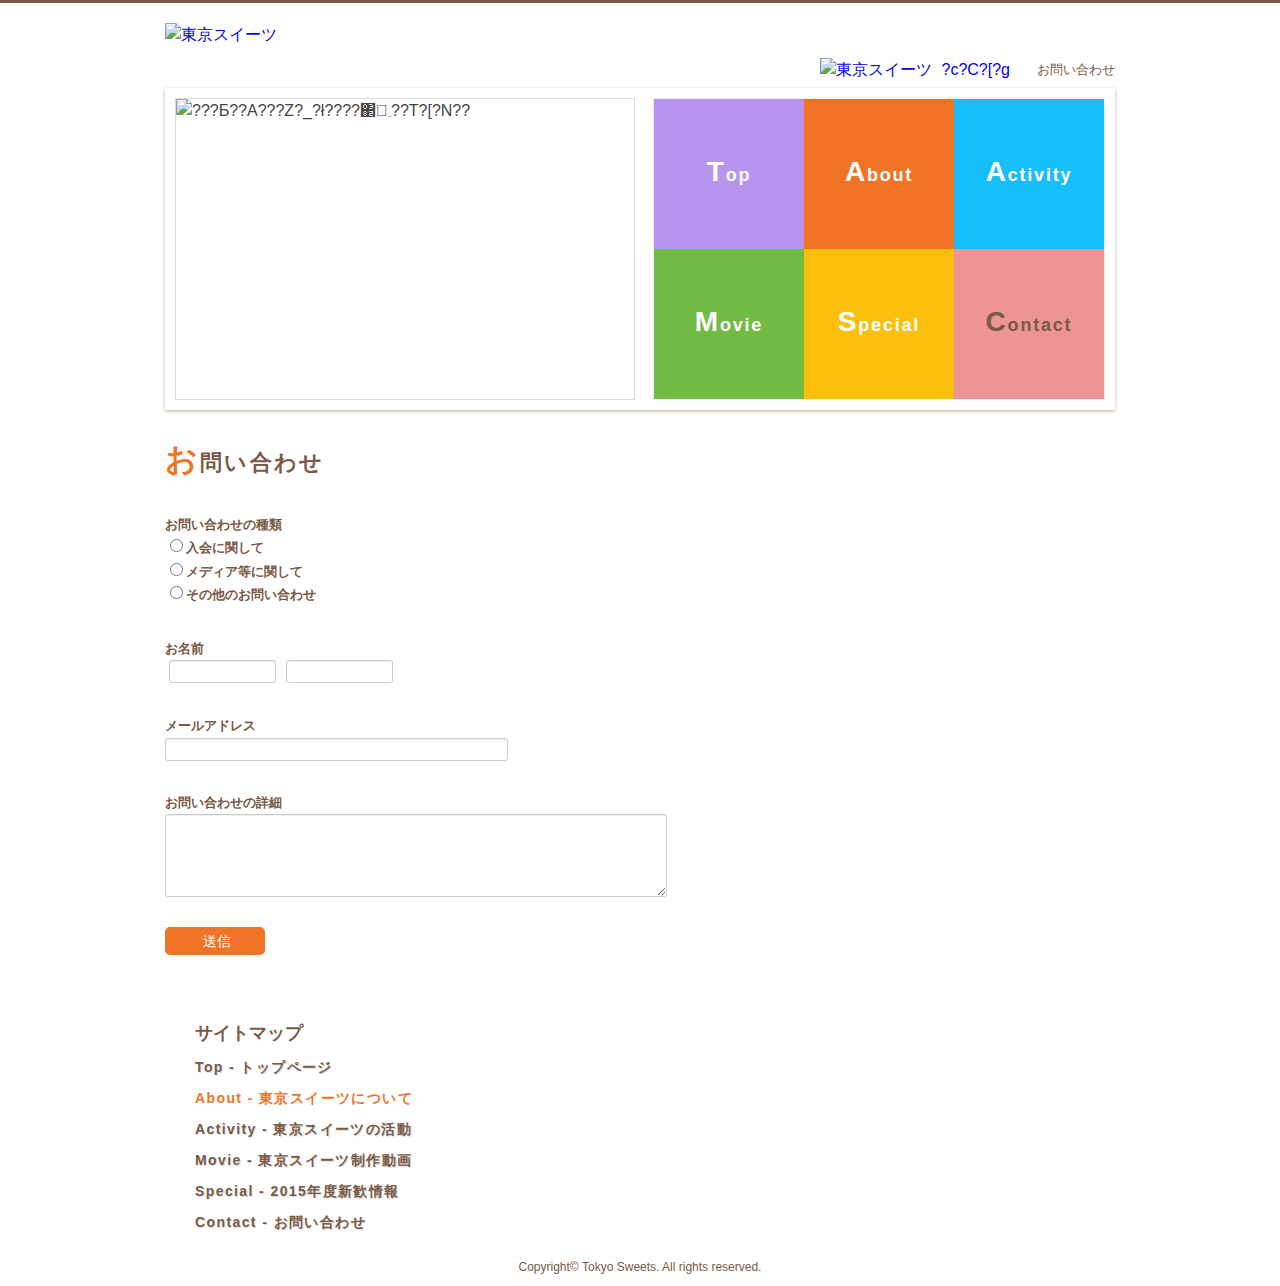
==== contact.html @ e3eeb90f "Initial commit" ====
<?xml version="1.0" encoding="utf-8"?>
<!DOCTYPE html PUBLIC "-//W3C//DTD XHTML 1.0 Transitional//EN" "http://www.w3.org/TR/xhtml1/DTD/xhtml1-transitional.dtd">
<html xmlns="http://www.w3.org/1999/xhtml" xml:lang="ja" lang="ja">
<head>
<title>お問い合わせ | 早稲田大学東京スイーツ</title>
<meta http-equiv="content-type" content="text/html; charset=utf-8" />
<meta http-equiv="content-style-type" content="text/css" />
<meta http-equiv="content-script-type" content="text/javascript" />
<meta name="description" content="東京スイーツは、早稲田発のインカレスイーツサークルです。休日に六本木、吉祥寺、自由が丘、表参道、銀座など、オシャレな街のスイーツ店やカフェを巡ります。" />
<meta name="robots" content="all" />
<link rel="shortcut icon" href="favicon.ico">
<link href="./css/base.css" rel="stylesheet" type="text/css" media="all" />
<link href="./css/contact.css" rel="stylesheet" type="text/css" media="all" />
<script type="text/javascript">

  var _gaq = _gaq || [];
  _gaq.push(['_setAccount', 'UA-22535182-1']);
  _gaq.push(['_trackPageview']);

  (function() {
    var ga = document.createElement('script'); ga.type = 'text/javascript'; ga.async = true;
    ga.src = ('https:' == document.location.protocol ? 'https://ssl' : 'http://www') + '.google-analytics.com/ga.js';
    var s = document.getElementsByTagName('script')[0]; s.parentNode.insertBefore(ga, s);
  })();

</script>
</head>

<body>
<div id="fb-root"></div>
<script>(function(d, s, id) {
  var js, fjs = d.getElementsByTagName(s)[0];
  if (d.getElementById(id)) {return;}
  js = d.createElement(s); js.id = id;
  js.src = "//connect.facebook.net/ja_JP/all.js#xfbml=1&appId=185633031485775";
  fjs.parentNode.insertBefore(js, fjs);
}(document, 'script', 'facebook-jssdk'));
</script>

<div id="top_bar" name="top_bar">
</div>

<div id="hd" class="clearfix">
<a href="./index.html"><img src="./images/logo.png" alt="東京スイーツ" class="logo" /></a>
<p class="hd_contact"><a href="./contact.html">お問い合わせ</a></p>
<ul class="social_bt clearfix">
<li><a href="http://b.hatena.ne.jp/entry/http://www.tokyosweets.in/" class="hatena-bookmark-button" data-hatena-bookmark-title="お問い合わせ | 早稲田大学東京スイーツ" data-hatena-bookmark-layout="standard" title="東京スイーツ"><img src="http://b.st-hatena.com/images/entry-button/button-only.gif" alt="東京スイーツ" width="20" height="20" style="border: none;" /></a><script type="text/javascript" src="http://b.st-hatena.com/js/bookmark_button.js" charset="utf-8" async="async"></script></li>
<li><a href="https://twitter.com/share" class="twitter-share-button" data-url="http://www.tokyosweets.in/" data-count="horizontal" data-via="tokyo_sweets_" data-lang="ja">?c?C?[?g</a><script type="text/javascript" src="//platform.twitter.com/widgets.js"></script></li>
</ul>
</div>

<div id="menu" class="clearfix">
<img src="./images/media.png" alt="???Ƃ??A???Z?_?ł????΂񂠂܂??T?[?N??" class="menu_img" />
<ul class="clearfix">
<li class="color0"><a href="./index.html">Top</a></li>
<li class="color1"><a href="./about.html">About</a></li>
<li class="color2"><a href="./activity.html">Activity</a></li>
<li class="color3"><a href="./movie.html">Movie</a></li>
<li class="color4"><a href="./special.html">Special</a></li>
<li class="color5"><a class="menu_current">Contact</a></li>
</ul>
</div><!-- End #menu -->

<h1 class="title_h2">お問い合わせ</h1>

<div id="contents">
<form action="https://ssl.form-mailer.jp/fm/service/Forms/confirm" method="post" name="form1" ENCTYPE="multipart/form-data">
<input type="hidden" name="key" value="446875d3231184" >
<!-- radio -->
<p>お問い合わせの種類<br />
<input name="field_1916012" type="radio" value="0">入会に関して<br />
<input name="field_1916012" type="radio" value="1">メディア等に関して<br />
<input name="field_1916012" type="radio" value="2">その他のお問い合わせ</p>
<!-- name -->
<p>お名前<br />
&nbsp;<input name="field_1916010_sei" type="text" style="width:100px;">&nbsp;&nbsp;&nbsp;<input name="field_1916010_mei" type="text" style="width:100px;"></p>
<!-- text:mail -->
<p>メールアドレス<br />
<input name="field_1916011" type="text" size="40"></p>
<!-- textarea -->
<p>お問い合わせの詳細<br />
<textarea name="field_1916013" cols="60" rows="5"></textarea></p>
<!-- charset -->
<!-- charset -->
<p><input class="input_bt" name="submit" type="submit" value="送信">
</p>
<p><a href="http://www.form-mailer.jp/" target="_blank" id="powered">Powered by FormMailer.</a></p>
</form>
</div><!-- End #contents -->

<div id="footer">
<div class="ft_area clearfix">
<div class="sitemap">
<h2>サイトマップ</h2>
<ul>
<li><a href="./index.html">Top&nbsp;-&nbsp;トップページ</a></li>
<li class="current">About&nbsp;-&nbsp;東京スイーツについて</li>
<li><a href="./activity.html">Activity&nbsp;-&nbsp;東京スイーツの活動</a></li>
<li><a href="./movie.html">Movie&nbsp;-&nbsp;東京スイーツ制作動画</a></li>
<li><a href="./special.html">Special&nbsp;-&nbsp;2015年度新歓情報</a></li>
<li><a href="./contact.html">Contact&nbsp;-&nbsp;お問い合わせ</a></li>
</ul>
</div>
<div class="fb-like-box" data-href="http://www.facebook.com/pages/%E6%9D%B1%E4%BA%AC%E3%82%B9%E3%82%A4%E3%83%BC%E3%83%84/111177188966117" data-width="460" data-height="215" data-show-faces="true" data-border-color="#444444" data-stream="false" data-header="false"></div>
</div>
</div><!-- End #footer -->

<div id="copy">
<p>Copyright&copy;&nbsp;Tokyo Sweets. All rights reserved.</p>
</div>
</body>
</html>
---- css/base.css ----
@charset "utf-8";

/* -------------------------------
Reset CSS
----------------------------------*/
html, body, div, span, applet, object, iframe,
h1, h2, h3, h4, h5, h6, p, blockquote, pre,
a, abbr, acronym, address, big, cite, code,
del, dfn, em, font, img, ins, kbd, q, s, samp,
small, strike, strong, sub, sup, tt, var,
b, u, i, center,
dl, dt, dd, ol, ul, li,
fieldset, form, label, legend,
table, caption, tbody, tfoot, thead, tr, th, td {
    margin: 0;
    padding: 0;
    border: 0;
    outline: 0;
    font-size: 100%;
    font-weight: normal;
    vertical-align: baseline;
    background: transparent;
}
body {
    line-height: 1.5;
    color: #444;
    font-size: 100%;
    font-family: 'ヒラギノ角ゴ Pro W3','Hiragino Kaku Gothic Pro','メイリオ','Meiryo','ＭＳ Ｐゴシック',sans-serif;
	-webkit-text-size-adjust: none;
	word-wrap: break-word;
	word-break: breal-all;
}
ol, ul {
    list-style: none;
}
blockquote, q {
    quotes: none;
}
blockquote:before, blockquote:after,q:before, q:after {
    content: '';
    content: none;
}
table, tr, th, td {
	border-collapse: collapse;
	border: 0;
	border-spacing: 0;
}
:focus {
    outline: 0;
}
ins {
    text-decoration: none;
}
del {
    text-decoration: line-through;
}
a {
	text-decoration: none;
}
a:link {
	text-decoration: none;
}
a:visited {
	text-decoration: none;
}
a:hover {
	text-decoration: none;	
}

/* clearfix */
.clearfix:after {
  content: ".";  /* 新しい要素を作る */
  display: block;  /* ブロックレベル要素に */
  clear: both;
  height: 0;
  visibility: hidden;
}

.clearfix {
  min-height: 1px;
}

* html .clearfix {
  height: 1px;
  /*￥*//*/
  height: auto;
  overflow: hidden;
  /**/
}

/* スクロールバーを常に表示 */
*html body {  　　　　　/*IE6だけに適用*/
   overflow-y:auto;
}
*+html body {　　　　　/*IE7だけに適用*/
   overflow-y:auto;
}
body {
   overflow-y:scroll;
}

body {
	background: url(../images/bg.gif) repeat;
}

a img:hover {
	opacity: 0.8;
	filter: progid:DXImageTransform.Microsoft.Alpha(Opacity=80);
}


/* ヘッダー */
#top_bar {
	width: 100%;
	height: 3px;
	background: #7A5A46;
}

#hd {
	width: 950px;
	margin: 0 auto;
}

.logo {
	display: block;
	float: left;
	width: 270px;
	height: 60px;
	margin-top: 20px;
}

.social_bt {
	float: right;
	margin-top: 55px;
}

.social_bt li {
	float: left;
	margin-right: 10px;
}

.twitter_share_button {
	width: 100px !important;
}

.hd_contact {
	position: relative;
	float: right;
	margin-top: 57px;
	padding-left: 17px;
	background: url(../images/arrow.png) no-repeat;
	font-size: 13px;
}

.hd_contact a {
	color: #7A5A46;
}

.hd_contact a:hover {
	text-decoration: underline;
}

#catch {
	position: relative;
	width: 930px;
	margin: 5px auto 0 auto;
	padding: 10px;
	background: #fff;
	box-shadow: 0 1px 3px #bfab95;
	-webkit-box-shadow: 0 1px 3px #bfab95;
	-moz-box-shadow: 0 1px 3px #bfab95;
	-pie-box-shadow: 0 1px 3px #bfab95;
	behavior: url(/PIE-1.0beta4/PIE.htc);
}


/* メニュー */
#menu {
	position: relative;
	width: 930px;
	margin: 5px auto 0 auto;
	padding: 10px;
	background: #fff;
	box-shadow: 0 1px 3px #bfab95;
	-webkit-box-shadow: 0 1px 3px #bfab95;
	-moz-box-shadow: 0 1px 3px #bfab95;
	-pie-box-shadow: 0 1px 3px #bfab95;
	behavior: url(/PIE-1.0beta4/PIE.htc);
}

.menu_img {
	display: block;
	position: relative;
	float: left;
	width: 458px;
	height: 300px;
	border: 1px solid #ddd;
	behavior: url(/PIE-1.0beta4/PIE.htc);
}

#menu ul {
	float: right;
	width: 450px;
	background: #fff;
	border: 1px solid #eee;
}

#menu ul li {
	float: left;
	width: 150px;
	height: 150px;
}

#menu ul li a {
	display: block;
	width: 150px;
	height: 93px;
	padding-top: 52px;
	text-align: center;
	letter-spacing: 0.1em;
	font-size: 18px;
	font-weight: bold;
	color: #fff;
}

#menu ul li a:first-letter {
	font-size: 28px;
}

.color1 { background: #f17326;}
.color2 { background: #16bffa;}
.color3 { background: #73bc44;}
.color4 { background: #fbbf0e;}
.color0 { background: #b794ed;}
.color5 { background: #ed9494;}

#menu ul li a:hover {
	color: #7A5A46;
}

.yet:hover {
	color: #fff !important;
}

.menu_coming {
	position: absolute;
	top: 161px;
	right: 161px;
	width: 98px !important;
	height: 76px !important;
}

.menu_current {
	color: #7A5A46 !important;
}

.title_h2 {
	width: 950px;
	margin: 25px auto 10px auto;
	color: #7A5A46;
	font-size: 22px;
	font-weight: bold;
	letter-spacing: 0.1em;
}

.title_h2:first-letter {
	color: #f17326;
	font-size: 32px;
}

/* フッター */
#footer {
	width: 100%;
	margin-top: 50px;
	background: url(../images/bg.png) repeat;
}

.ft_area {
	width: 950px;
	margin: 0 auto;
	padding: 15px 0;
}

.sitemap {
	float: left;
	width: 250px;
	margin-left: 30px;
}

.sitemap h2 {
	font-size: 18px;
	color: #7A5A46;
	font-weight: bold;
}

.sitemap ul li {
	margin-top: 10px;
	letter-spacing: 0.1em;
	font-size: 14px;
}

.sitemap ul li a {
	color: #7A5A46;
	font-weight: bold;
	text-shadow: 1px 1px #dedede;
}

.sitemap ul .current {
	color: #f17326;
	font-weight: bold;
}

.sitemap ul li a:hover {
	color: #f17326;
}

.fb-like-box {
	float: right;
	background: #fff;
}

#copy {
	padding: 10px 0;
}

#copy p {
	text-align: center;
	color: #7A5A46;
	font-size: 12px;
}
---- css/contact.css ----
@charset "utf-8";

#contents {
	width: 950px;
	margin: 8px auto 0 auto;
}

#contents p {
	font-size: 13px;
	color: #7A5A46;
	margin-bottom: 30px;
	line-height: 1.8em;
	font-weight: bold;
}

#contents form {
	margin-top: 30px;
}

#powered {
	display: none;
	color: #fff;
	font-size: 10px;
	letter-spacing: 0.1em;
}

#powered:hover {
	text-decoration: underline;
}

#contents form textarea {
	max-width: 800px;
	max-height: 250px;
}

.q {
	margin-bottom: 25px !important;
}

input[type="text"], input[type="password"], input[type="datetime"], input[type="datetime-local"], input[type="date"], input[type="month"], input[type="time"], input[type="week"], input[type="number"], input[type="email"], input[type="url"], input[type="search"], input[type="tel"], input[type="color"], textarea {
	background-color: #ffffff;
	border: 1px solid #cccccc;
	-webkit-box-shadow: inset 0 1px 1px rgba(0, 0, 0, 0.075);
	-moz-box-shadow: inset 0 1px 1px rgba(0, 0, 0, 0.075);
	box-shadow: inset 0 1px 1px rgba(0, 0, 0, 0.075);
	-webkit-transition: border linear 0.2s, box-shadow linear 0.2s;
	-moz-transition: border linear 0.2s, box-shadow linear 0.2s;
	-o-transition: border linear 0.2s, box-shadow linear 0.2s;
	transition: border linear 0.2s, box-shadow linear 0.2s;
	font-size: 13px;
	padding: 4px 0 2px 5px;
	border-radius: 3px;
	-webkit-border-radius: 3px;
	-moz-border-radius: 3px;
}

.input_bt {
	position: relative;
	display: block;
	cursor: pointer;
	width: 100px;
	padding: 6px 0 4px 3px;
	background: #f17326;
	border: 0;
	color: #fff;
	font-size: 14px;
	border-radius: 5px;
	-moz-border-radius: 5px;
	-webkit-border-radius: 5px;
}
.input_bt:hover {
	background: #f94;
}
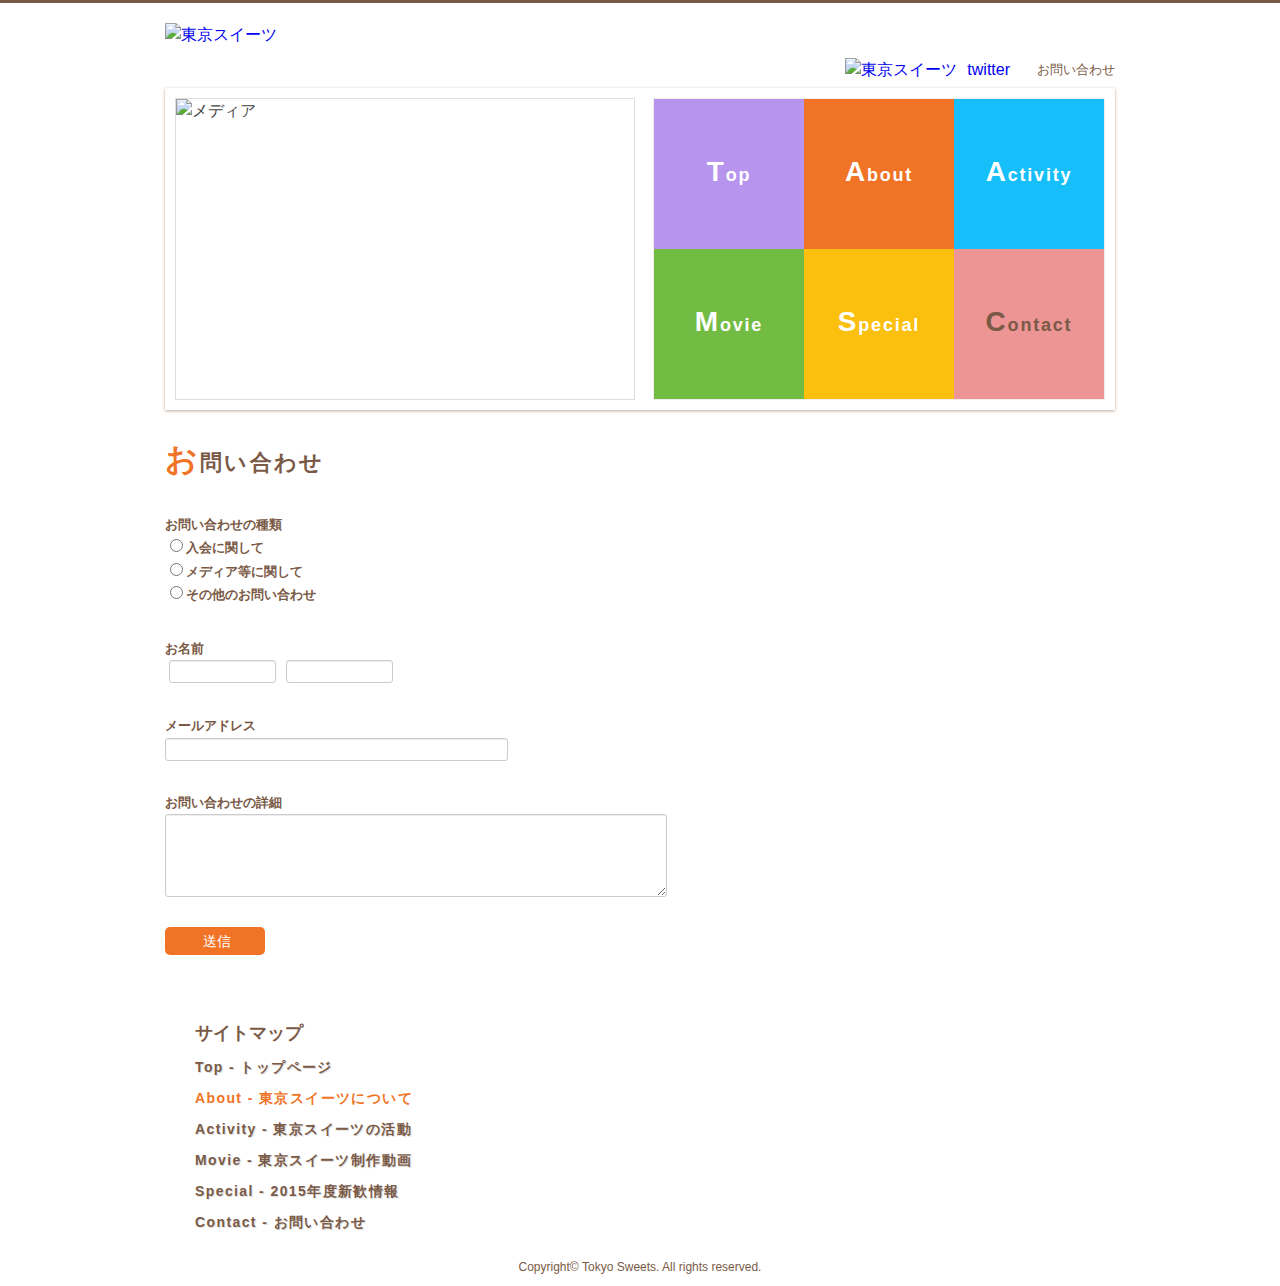
==== commit 006ee9cb: "convert to shift-jis" ====
--- a/contact.html
+++ b/contact.html
@@ -1,12 +1,12 @@
-<?xml version="1.0" encoding="utf-8"?>
+<?xml version="1.0" encoding="Shift-JIS"?>
 <!DOCTYPE html PUBLIC "-//W3C//DTD XHTML 1.0 Transitional//EN" "http://www.w3.org/TR/xhtml1/DTD/xhtml1-transitional.dtd">
 <html xmlns="http://www.w3.org/1999/xhtml" xml:lang="ja" lang="ja">
 <head>
-<title>お問い合わせ | 早稲田大学東京スイーツ</title>
-<meta http-equiv="content-type" content="text/html; charset=utf-8" />
+<title>���₢���킹 | ����c��w�����X�C�[�c</title>
+<meta http-equiv="content-type" content="text/html; charset=Shift-JIS" />
 <meta http-equiv="content-style-type" content="text/css" />
 <meta http-equiv="content-script-type" content="text/javascript" />
-<meta name="description" content="東京スイーツは、早稲田発のインカレスイーツサークルです。休日に六本木、吉祥寺、自由が丘、表参道、銀座など、オシャレな街のスイーツ店やカフェを巡ります。" />
+<meta name="description" content="�����X�C�[�c�́A����c���̃C���J���X�C�[�c�T�[�N���ł��B�x���ɘZ�{�؁A�g�ˎ��A���R���u�A�\�Q���A����ȂǁA�I�V�����ȊX�̃X�C�[�c�X��J�t�F������܂��B" />
 <meta name="robots" content="all" />
 <link rel="shortcut icon" href="favicon.ico">
 <link href="./css/base.css" rel="stylesheet" type="text/css" media="all" />
@@ -41,16 +41,16 @@
 </div>
 
 <div id="hd" class="clearfix">
-<a href="./index.html"><img src="./images/logo.png" alt="東京スイーツ" class="logo" /></a>
-<p class="hd_contact"><a href="./contact.html">お問い合わせ</a></p>
+<a href="./index.html"><img src="./images/logo.png" alt="�����X�C�[�c" class="logo" /></a>
+<p class="hd_contact"><a href="./contact.html">���₢���킹</a></p>
 <ul class="social_bt clearfix">
-<li><a href="http://b.hatena.ne.jp/entry/http://www.tokyosweets.in/" class="hatena-bookmark-button" data-hatena-bookmark-title="お問い合わせ | 早稲田大学東京スイーツ" data-hatena-bookmark-layout="standard" title="東京スイーツ"><img src="http://b.st-hatena.com/images/entry-button/button-only.gif" alt="東京スイーツ" width="20" height="20" style="border: none;" /></a><script type="text/javascript" src="http://b.st-hatena.com/js/bookmark_button.js" charset="utf-8" async="async"></script></li>
-<li><a href="https://twitter.com/share" class="twitter-share-button" data-url="http://www.tokyosweets.in/" data-count="horizontal" data-via="tokyo_sweets_" data-lang="ja">?c?C?[?g</a><script type="text/javascript" src="//platform.twitter.com/widgets.js"></script></li>
+<li><a href="http://b.hatena.ne.jp/entry/http://www.tokyosweets.in/" class="hatena-bookmark-button" data-hatena-bookmark-title="���₢���킹 | ����c��w�����X�C�[�c" data-hatena-bookmark-layout="standard" title="�����X�C�[�c"><img src="http://b.st-hatena.com/images/entry-button/button-only.gif" alt="�����X�C�[�c" width="20" height="20" style="border: none;" /></a><script type="text/javascript" src="http://b.st-hatena.com/js/bookmark_button.js" charset="utf-8" async="async"></script></li>
+<li><a href="https://twitter.com/share" class="twitter-share-button" data-url="http://www.tokyosweets.in/" data-count="horizontal" data-via="tokyo_sweets_" data-lang="ja">twitter</a><script type="text/javascript" src="//platform.twitter.com/widgets.js"></script></li>
 </ul>
 </div>
 
 <div id="menu" class="clearfix">
-<img src="./images/media.png" alt="???Ƃ??A???Z?_?ł????΂񂠂܂??T?[?N??" class="menu_img" />
+<img src="./images/media.png" alt="���f�B�A" class="menu_img" />
 <ul class="clearfix">
 <li class="color0"><a href="./index.html">Top</a></li>
 <li class="color1"><a href="./about.html">About</a></li>
@@ -61,28 +61,28 @@
 </ul>
 </div><!-- End #menu -->
 
-<h1 class="title_h2">お問い合わせ</h1>
+<h1 class="title_h2">���₢���킹</h1>
 
 <div id="contents">
 <form action="https://ssl.form-mailer.jp/fm/service/Forms/confirm" method="post" name="form1" ENCTYPE="multipart/form-data">
 <input type="hidden" name="key" value="446875d3231184" >
 <!-- radio -->
-<p>お問い合わせの種類<br />
-<input name="field_1916012" type="radio" value="0">入会に関して<br />
-<input name="field_1916012" type="radio" value="1">メディア等に関して<br />
-<input name="field_1916012" type="radio" value="2">その他のお問い合わせ</p>
+<p>���₢���킹�̎��<br />
+<input name="field_1916012" type="radio" value="0">����Ɋւ���<br />
+<input name="field_1916012" type="radio" value="1">���f�B�A���Ɋւ���<br />
+<input name="field_1916012" type="radio" value="2">���̑��̂��₢���킹</p>
 <!-- name -->
-<p>お名前<br />
+<p>�����O<br />
 &nbsp;<input name="field_1916010_sei" type="text" style="width:100px;">&nbsp;&nbsp;&nbsp;<input name="field_1916010_mei" type="text" style="width:100px;"></p>
 <!-- text:mail -->
-<p>メールアドレス<br />
+<p>���[���A�h���X<br />
 <input name="field_1916011" type="text" size="40"></p>
 <!-- textarea -->
-<p>お問い合わせの詳細<br />
+<p>���₢���킹�̏ڍ�<br />
 <textarea name="field_1916013" cols="60" rows="5"></textarea></p>
 <!-- charset -->
 <!-- charset -->
-<p><input class="input_bt" name="submit" type="submit" value="送信">
+<p><input class="input_bt" name="submit" type="submit" value="���M">
 </p>
 <p><a href="http://www.form-mailer.jp/" target="_blank" id="powered">Powered by FormMailer.</a></p>
 </form>
@@ -91,14 +91,14 @@
 <div id="footer">
 <div class="ft_area clearfix">
 <div class="sitemap">
-<h2>サイトマップ</h2>
+<h2>�T�C�g�}�b�v</h2>
 <ul>
-<li><a href="./index.html">Top&nbsp;-&nbsp;トップページ</a></li>
-<li class="current">About&nbsp;-&nbsp;東京スイーツについて</li>
-<li><a href="./activity.html">Activity&nbsp;-&nbsp;東京スイーツの活動</a></li>
-<li><a href="./movie.html">Movie&nbsp;-&nbsp;東京スイーツ制作動画</a></li>
-<li><a href="./special.html">Special&nbsp;-&nbsp;2015年度新歓情報</a></li>
-<li><a href="./contact.html">Contact&nbsp;-&nbsp;お問い合わせ</a></li>
+<li><a href="./index.html">Top&nbsp;-&nbsp;�g�b�v�y�[�W</a></li>
+<li class="current">About&nbsp;-&nbsp;�����X�C�[�c�ɂ���</li>
+<li><a href="./activity.html">Activity&nbsp;-&nbsp;�����X�C�[�c�̊���</a></li>
+<li><a href="./movie.html">Movie&nbsp;-&nbsp;�����X�C�[�c���쓮��</a></li>
+<li><a href="./special.html">Special&nbsp;-&nbsp;2015�N�x�V�����</a></li>
+<li><a href="./contact.html">Contact&nbsp;-&nbsp;���₢���킹</a></li>
 </ul>
 </div>
 <div class="fb-like-box" data-href="http://www.facebook.com/pages/%E6%9D%B1%E4%BA%AC%E3%82%B9%E3%82%A4%E3%83%BC%E3%83%84/111177188966117" data-width="460" data-height="215" data-show-faces="true" data-border-color="#444444" data-stream="false" data-header="false"></div>
@@ -109,4 +109,4 @@
 <p>Copyright&copy;&nbsp;Tokyo Sweets. All rights reserved.</p>
 </div>
 </body>
-</html>+</html>
